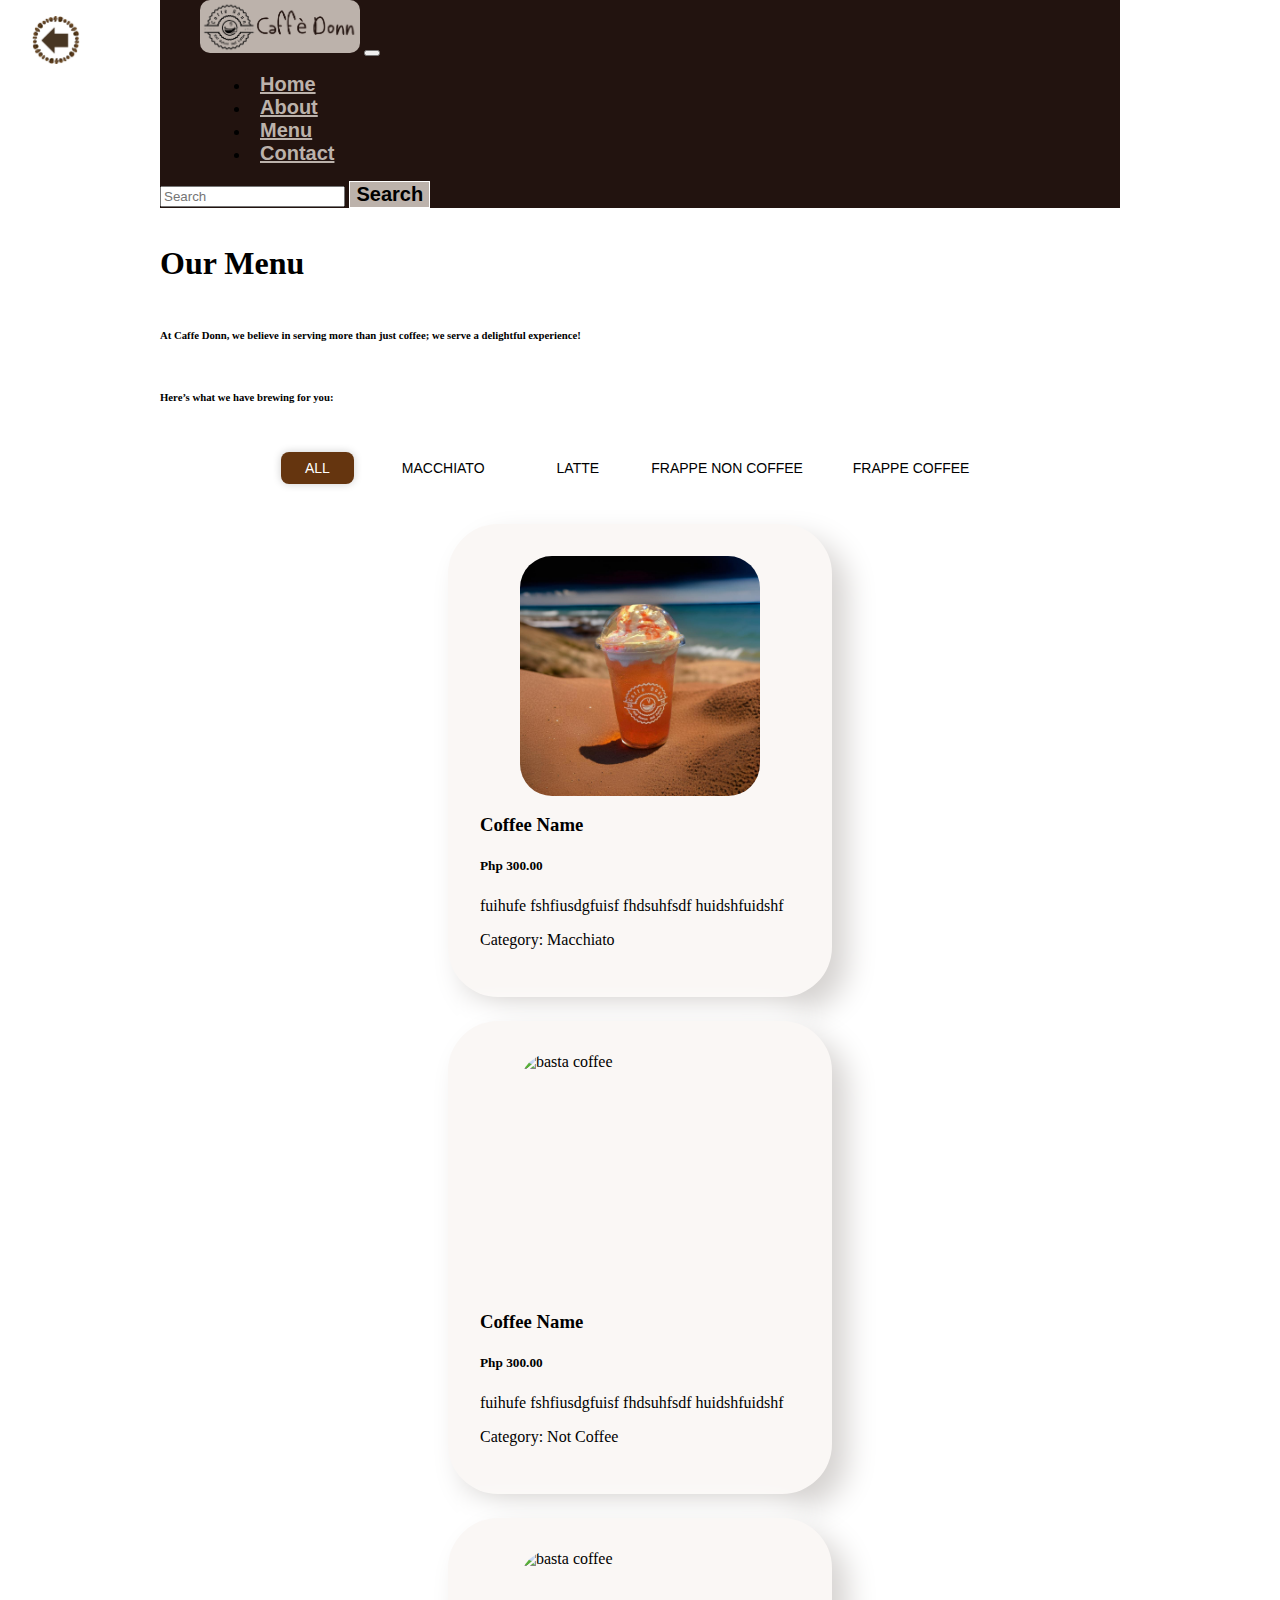
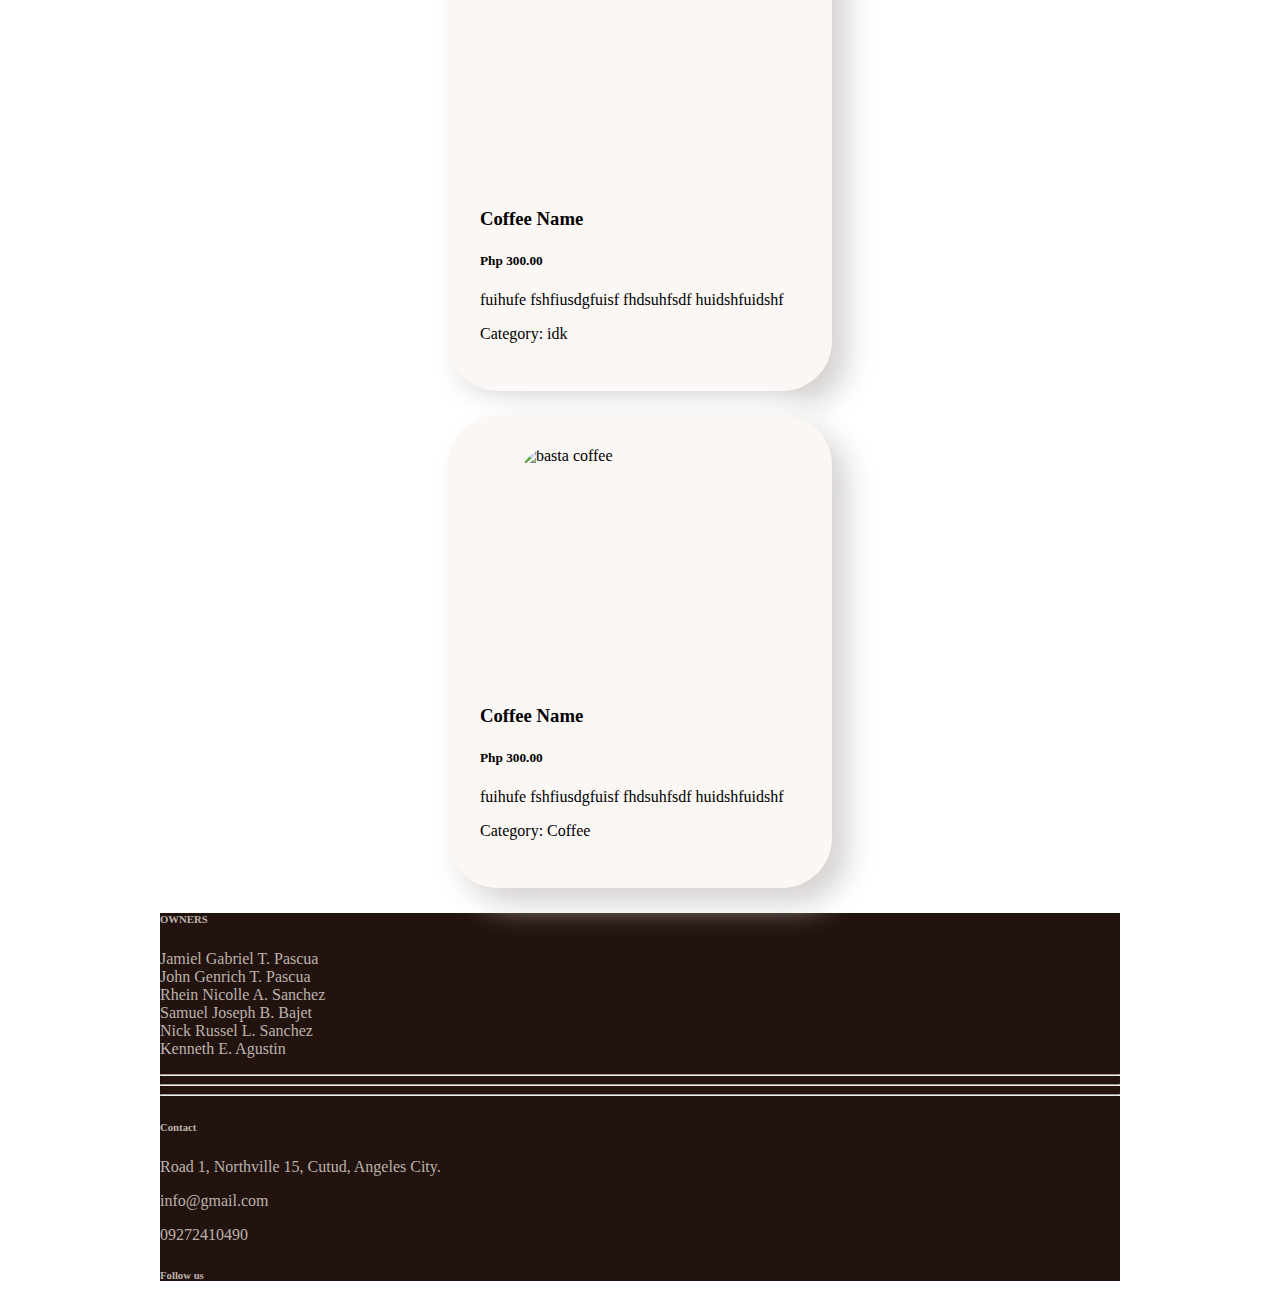
==== menu-detailed.html @ 1249047f "menu detailed" ====
<!DOCTYPE html>
<html lang="en">
<head>
    <title>Menu - Caffe Donn</title>
    <meta charset="utf-8">
    <meta name="viewport" content="width=device-width, initial-scale=1">
    <link href="https://cdn.jsdelivr.net/npm/bootstrap@5.0.2/dist/css/bootstrap.min.css" rel="stylesheet" integrity="sha384-EVSTQN3/azprG1Anm3QDgpJLIm9Nao0Yz1ztcQTwFspd3yD65VohhpuuCOmLASjC" crossorigin="anonymous">
    <link rel="stylesheet" href="menu-detailed.css">
</head>
<body>
    
    <nav class="navbar navbar-expand-lg" id="navbar">
        <div class="container-fluid">
            <a class="navbar-brand" href="index.html" id="logo"><img src="Bg/logo.png" alt=""></a>
            <button class="navbar-toggler" type="button" data-toggle="collapse" data-target="#navbarSupportedContent" aria-controls="navbarSupportedContent" aria-expanded="false" aria-label="Toggle navigation">
                <span><i class="fa-solid fa-bars" style="color: white; font-size: 23px;"></i></span>
            </button>
            <div class="collapse navbar-collapse" id="navbarSupportedContent">
                <ul class="navbar-nav me-auto mb-2 mb-lg-0">
                    <li class="nav-item">
                        <a class="nav-link active" area-current="page" href="index.html">Home</a>
                    </li>
                    <li class="nav-item">
                        <a class="nav-link" href="index.html#about">About</a>
                    </li>
                    <li class="nav-item">
                        <a class="nav-link" href="index.html#menu">Menu</a>
                    </li>
                    <li class="nav-item">
                        <a class="nav-link" href="index.html#contact">Contact</a>
                    </li>
                </ul>
                <form class="d-flex">
                    <input class="form-control me-2" type="search" placeholder="Search" aria-label="Search">
                    <button class="btn btn-outline-success" type="submit">Search</button>
                </form>
            </div>
        </div>
    </nav>

  <main class="main-with-aside">
    <button class="back-button">
        <img src="Products/menu/backbuttoncoffeebean-modified.png" alt="Back" onclick="goBack()">
    </button>

                <div class="filter text-center">
                    <div id="menu-header">
                    <h1>Our Menu</h1>
                    <h6>At Caffe Donn, we believe in serving more than just coffee; we serve a delightful experience!</h6>
                    <h6>Here’s what we have brewing for you:</h6>
                </div>
                    <div class="btn-group" role="group" aria-label="Coffee filter options">
                        <button class='btn coffee-filter-button active' data-filter="all">All</button>
                        <button class='btn coffee-filter-button' data-filter="macchiato">Macchiato</button>
                        <button class='btn coffee-filter-button' data-filter="latte">Latte</button>
                        <button class='btn coffee-filter-button' data-filter="fnoncoffee">Frappe Non Coffee</button>
                        <button class='btn coffee-filter-button' data-filter="fnoncoffee">Frappe Coffee</button>
                    </div>
                </div>
        </div>
    
    
    
      <div class="row justify-content-center">
        <div class="col-12 col-sm-6 col-md-6 col-lg-6 col-xl-4 menu mb-5" data-category='macchiato'>
            <div id="coffee-container">
                <img src="Products/menu/pink na kape.jpg" id="coffee-pic" alt="basta coffee">
                <h3 class="menu-name">Coffee Name</h3>
                <h5>Php 300.00</h5>
                <div class="menu-details">
                    <p>fuihufe fshfiusdgfuisf fhdsuhfsdf huidshfuidshf</p>
                    <p>Category: Macchiato</p>
            </div>
        </div>
        </div>
        <div class="col-12 col-sm-6 col-md-6 col-lg-6 col-xl-4 menu mb-5" data-category='latte'>
            <div id="coffee-container">
                <img src="https://www.acouplecooks.com/wp-content/uploads/2021/08/Cafe-Au-Lait-001s.jpg" id="coffee-pic" alt="basta coffee">
                <h3 class="menu-name">Coffee Name</h3>
                <h5>Php 300.00</h5>
                <div class="menu-details">
                    <p>fuihufe fshfiusdgfuisf fhdsuhfsdf huidshfuidshf</p>
                    <p>Category: Not Coffee</p>
            </div>
        </div>
        </div>
        <div class="col-12 col-sm-6 col-md-6 col-lg-6 col-xl-4 menu mb-5" data-category='idk'>
            <div id="coffee-container">
                <img src="https://www.acouplecooks.com/wp-content/uploads/2021/08/Cafe-Au-Lait-001s.jpg" id="coffee-pic" alt="basta coffee">
                <h3 class="menu-name">Coffee Name</h3>
                <h5>Php 300.00</h5>
                <div class="menu-details">
                    <p>fuihufe fshfiusdgfuisf fhdsuhfsdf huidshfuidshf</p>
                    <p>Category: idk</p>
            </div>
        </div>
        </div>
        <div class="col-12 col-sm-6 col-md-6 col-lg-6 col-xl-4 menu mb-5" data-category='coffee'>
            <div id="coffee-container">
                <img src="https://www.acouplecooks.com/wp-content/uploads/2021/08/Cafe-Au-Lait-001s.jpg" id="coffee-pic" alt="basta coffee">
                <h3 class="menu-name">Coffee Name</h3>
                <h5>Php 300.00</h5>
                <div class="menu-details">
                    <p>fuihufe fshfiusdgfuisf fhdsuhfsdf huidshfuidshf</p>
                    <p>Category: Coffee</p>
            </div>
        </div>
        </div>
    </div>

    <button class="back-to-top" id="backToTop">
        <img src="Products/menu/backontopcoffee.png" alt="Back to Top">
    </button>
    </div>
    </div>


  </main>
</div>

<script src="menu-detailed.js"></script>
</body>
<footer>
    <div class="text-center text-lg-start text-white " style="background-color: #22130f; ">
        <!-- Grid container -->
        <div class="container p-4 pb-0 ">
            <!-- Section: Links -->
            <section class=" ">
                <!--Grid row-->
                <div class="row ">
                    <!-- Grid column -->
                    <div style="color: #bcb2ab;" class="col-md-3 col-lg-3 col-xl-3 mx-auto mt-3 ">
                        <h6 class="text-uppercase mb-4 font-weight-bold ">
                            OWNERS
                        </h6>
                        <p>
                            Jamiel Gabriel T. Pascua <br> John Genrich T. Pascua <br> Rhein Nicolle A. Sanchez <br> Samuel Joseph B. Bajet <br> Nick Russel L. Sanchez <br> Kenneth E. Agustin
                        </p>
                    </div>
                    <!-- Grid column -->

                    <hr class="w-100 clearfix d-md-none " />

                    <!-- Grid column -->

                    <!-- Grid column -->

                    <hr class="w-100 clearfix d-md-none " />

                    <!-- Grid column -->
                    <hr class="w-100 clearfix d-md-none " />

                    <!-- Grid column -->
                    <div class="col-md-4 col-lg-3 col-xl-3 mx-auto mt-3 " style="color: #bcb2ab;">
                        <h6 class="text-uppercase mb-4 font-weight-bold ">Contact</h6>
                        <p><i class="fas fa-home mr-3 "></i> Road 1, Northville 15, Cutud, Angeles City.</p>
                        <p><i class="fas fa-envelope mr-3 "></i> info@gmail.com</p>
                        <p><i class="fas fa-phone mr-3 "></i>09272410490</p>

                    </div>
                    <!-- Grid column -->

                    <!-- Grid column -->
                    <div class="col-md-3 col-lg-2 col-xl-2 mx-auto mt-3 ">
                        <h6 style="color: #bcb2ab;" class="text-uppercase mb-4 font-weight-bold ">Follow us</h6>

                        <!-- Facebook -->
                        <a href="https://www.facebook.com/profile.php?id=61557262811744&mibextid=LQQJ4d " class="btn btn-primary btn-floating m-1 " style="background-color: #3b5998 " " role="button "><i class="fab fa-facebook-f "></i
              ></a>

                        <!-- Twitter -->
                        <!-- <a class="btn btn-primary btn-floating m-1 " style="background-color: #55acee " href="#! " role="button "><i class="fab fa-twitter "></i
              ></a> -->

                        <!-- Google -->
                        <!-- <a class="btn btn-primary btn-floating m-1 " style="background-color: #dd4b39 " href="#! " role="button "><i class="fab fa-google "></i
              ></a> -->

                        <!-- Instagram -->
                        <a href="https://www.instagram.com/caffe_donn?igsh=YXQ5cGN5NW10amh5 " class="btn btn-primary btn-floating m-1 " style="background-color: #ac2bac " href="#! " role="button "><i class="fab fa-instagram "></i
              ></a>

                        <!-- Linkedin -->
                        <!-- <a class="btn btn-primary btn-floating m-1 " style="background-color: #0082ca " href="#! " role="button "><i class="fab fa-linkedin-in "></i
              ></a> -->
                        <!-- Github -->
                        <!-- <a class="btn btn-primary btn-floating m-1 " style="background-color: #333333 " href="#! " role="button "><i class="fab fa-github "></i
              ></a> -->
                    </div>
                </div>
                <!--Grid row-->
            </section>
            <!-- Section: Links -->
        </div>
        <!-- Grid container -->


</footer>
</html>
---- menu-detailed.css ----
body {
  overflow-x: hidden;
  min-height: 100dvh;
  margin: 0;
  padding: 0;
}

/* navbar */

#navbar {
  background-color: #22130f;
  font-family: 'Roboto', sans-serif;
}

#logo img {
  border-radius: 10px;
  width: 160px;
  margin-left: 40px;
}

.navbar-nav {
  margin-left: 50px;
}

.nav-item .nav-link {
  color: #bcb2ab;
  margin-left: 10px;
  font-size: 20px;
  font-weight: bold;
  transition: 0.5s;
}

.nav-item .nav-link:hover {
  background: #bcb2ab;
  border-radius: 5px;
  color: black;
}

#navbar form button {
  background: #bcb2ab;
  color: black;
  border: 1px solid white;
  font-weight: bold;
  font-size: 20px;
}

#navbar form button:hover {
  background: #22130f;
  color: white;
}


/* navbar */

@media (min-width: 1024px) {
  body {
    width: 75%;
    margin: 0 auto;
  }
}

@media (max-width: 600px) {
  .btn-group {
    transform: scale(0.8);
    transform-origin: top center;
    margin: 0;
    display: grid; 
    grid-template-columns: repeat(3, 1fr); 
    gap: 10px; 
    display: grid !important;
  grid-template-columns: repeat(3, 1fr) !important;
  gap: 10px !important;
  }

  #menu-header {
    scale: 0.9;
  }

  .coffee-filter-button {
    width: 100%;
  }

  .back-to-top {
    opacity: 80%;
    bottom: 1.5rem !important;
    right: 1.5rem !important;
    position: fixed;
  }

  .back-to-top img {
    opacity: 80%;
    width: 2rem; 
    height: 2rem; 
    display: block; 
  }

  .back-button {
    top: 1.5rem !important;
    left: 1rem !important;
    border-radius: 50%;
  }

  .back-button img {
    display: block; /* Removes extra space below the image */
    width: 2rem !important;
    height: 2rem !important;
  }
}

@media all {
  .filter, .text-center {
    margin: 1rem auto;
  }

  .coffee-filter-button {
    margin: 0 auto; 
  }
}

#menu-header {
  display: grid;
  grid-template-columns: 1fr;
  margin: 0 auto;
  animation: fade-down .5s forwards;
}

.btn-group {
  display: flex;
  flex-wrap: nowrap; 
  justify-content: center;
  margin: 1rem;
  animation: fade-up .5s;
}

.coffee-filter-button {
  display: flex;
  align-items: center; /* Center text vertically */
  justify-content: center;
  cursor: pointer;
  text-transform: uppercase;
  background: transparent;
  border: 0;
  border-radius: 0.5rem;
  padding: .5rem 1.5rem;
  margin: 0.5rem 1rem 1rem 0.5rem;
  max-width: 10rem;
  white-space: nowrap;
  font-size: 14px;
  text-align: center;
}
  
  .coffee-filter-button:hover,
  .coffee-filter-button:focus {
    background-color: #ccc;
  }
  
  .coffee-filter-button.active {
    background: #65350F;
    color: white;
    box-shadow: 0 0 0.5rem rgb(0 0 0 / 0.2);
  }

#coffee-container {
  padding: 2rem;
  border-radius: 50px;
  background: #faf7f5;
  box-shadow:  15px 15px 30px #d5d2d0,
              -15px -15px 30px #ffffff;
  min-width: 20rem;
  max-width: 20rem;
  max-height: 28rem;
  margin: 1.5rem auto;
  animation: fade-up .5s forwards;
}


.menu-details {
  text-align: left;
}

#coffee-pic {
  display: block;
  margin: 0 auto;
  border-radius: 2rem;
  width: 15rem;
  height: 15rem;
}

.menu-title {
  margin-top: 2rem;
}

.back-button {
  animation: fade-down 1s forwards;
  z-index: 2;
  top: 1rem;
  left: 2rem;
  position: absolute;
  border-radius: 50%;
  background: none; /* Removes default button background */
  border: none; /* Removes default button border */
  padding: 0; /* Removes default button padding */
}

.back-button img {
  display: block; /* Removes extra space below the image */
  width: 3rem;
  height: 3rem;
}

.back-button:hover {
  animation: bigger 1s forwards;
}

.back-to-top {
  position: fixed; 
  bottom: 3rem; 
  right: 3rem; 
  background: none; 
  border: none; 
  padding: 0; 
  cursor: pointer; 
  opacity: 0; 
  transition: opacity 0.3s ease;
  z-index: 2; 
}

.back-to-top img {
  width: 4rem; 
  height: 4rem; 
  display: block; 
}

.back-to-top:hover img {
  animation: bigger 0.75s forwards; 
}

.show {
  opacity: 1; 
}


@keyframes fade-up {
  0% {
    opacity: 0;
    transform: translateY(15px) scale(0.95);
  }

  100% {
    opacity: 1;
    transform: translateY(0px) scale(1);
  }
}

@keyframes fade-down {
  0% {
    opacity: 0;
    transform: translateY(-10px) scale(0.95);
  }

  100% {
    opacity: 1;
    transform: translateY(10px) scale(1);
  }
}

@keyframes bigger {
  0% {
    transform: scale(1);
  }
  100% {
    transform: scale(1.2);
  }
}
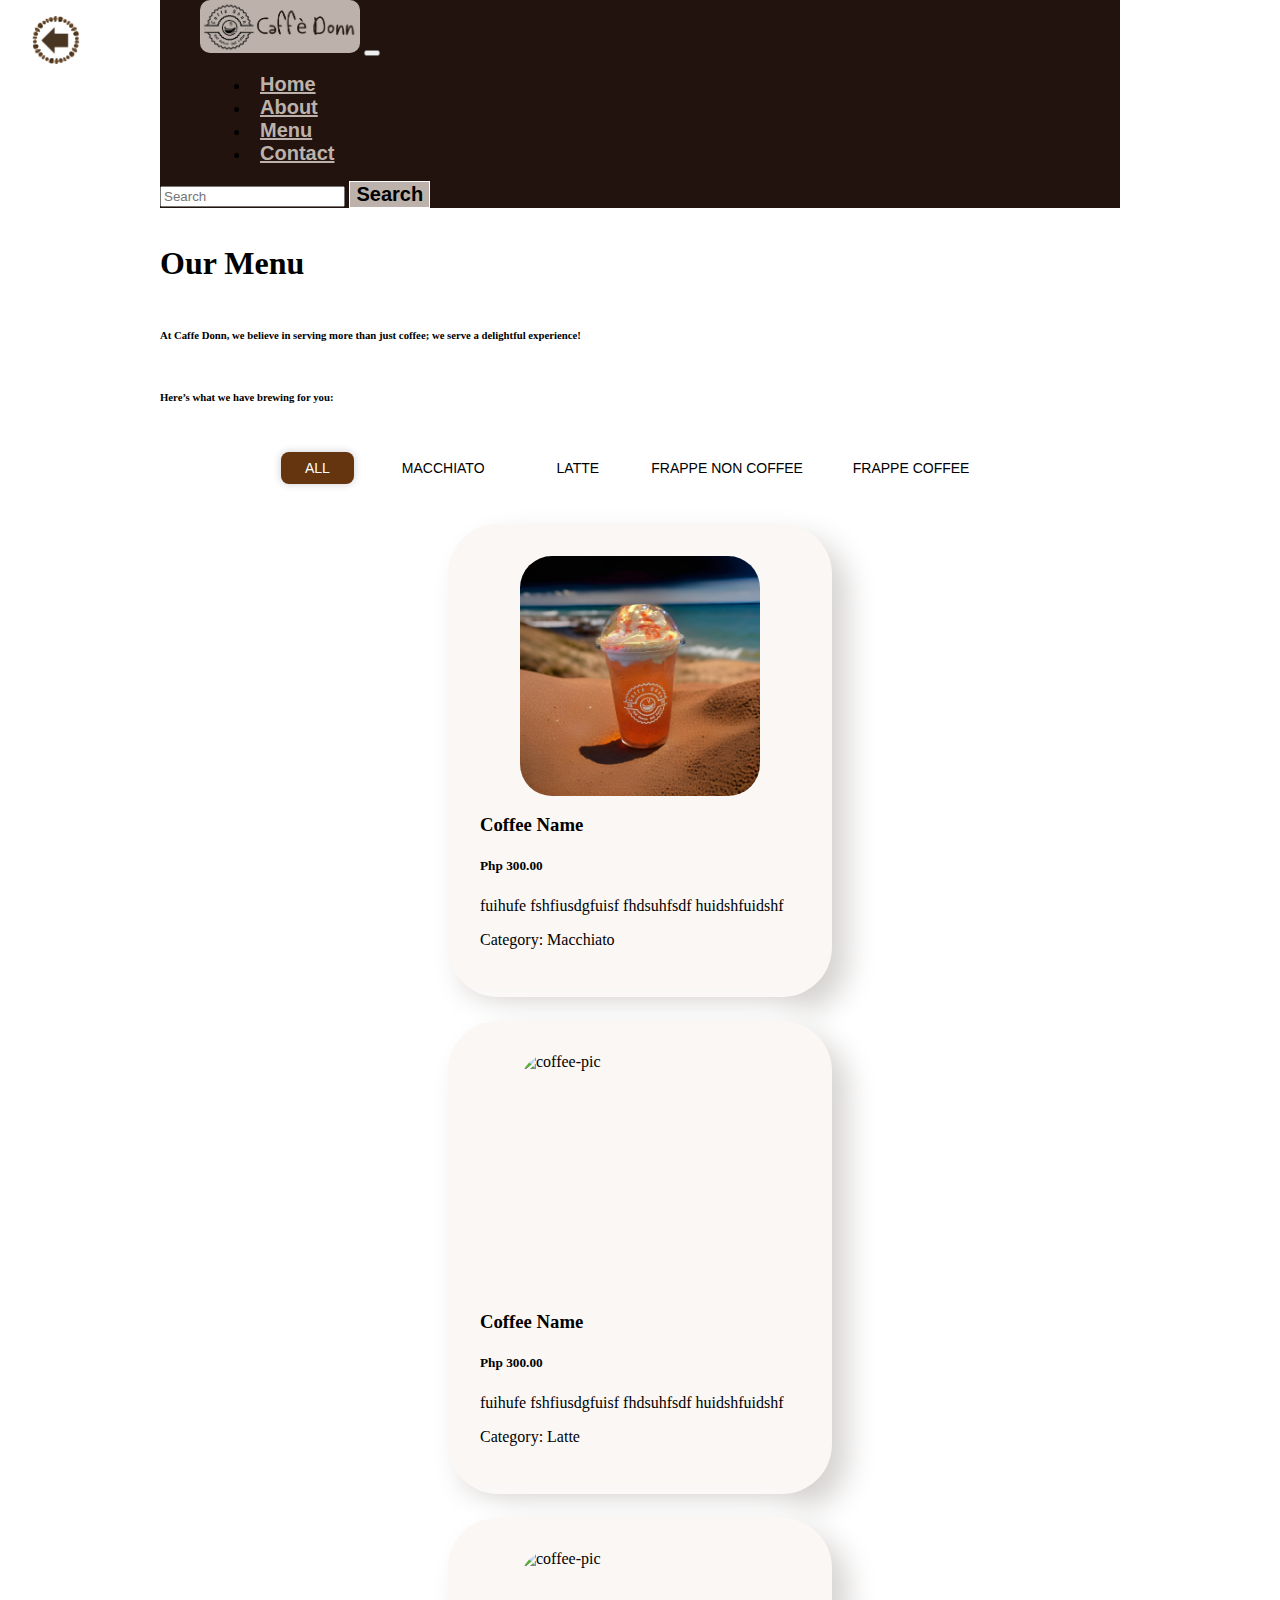
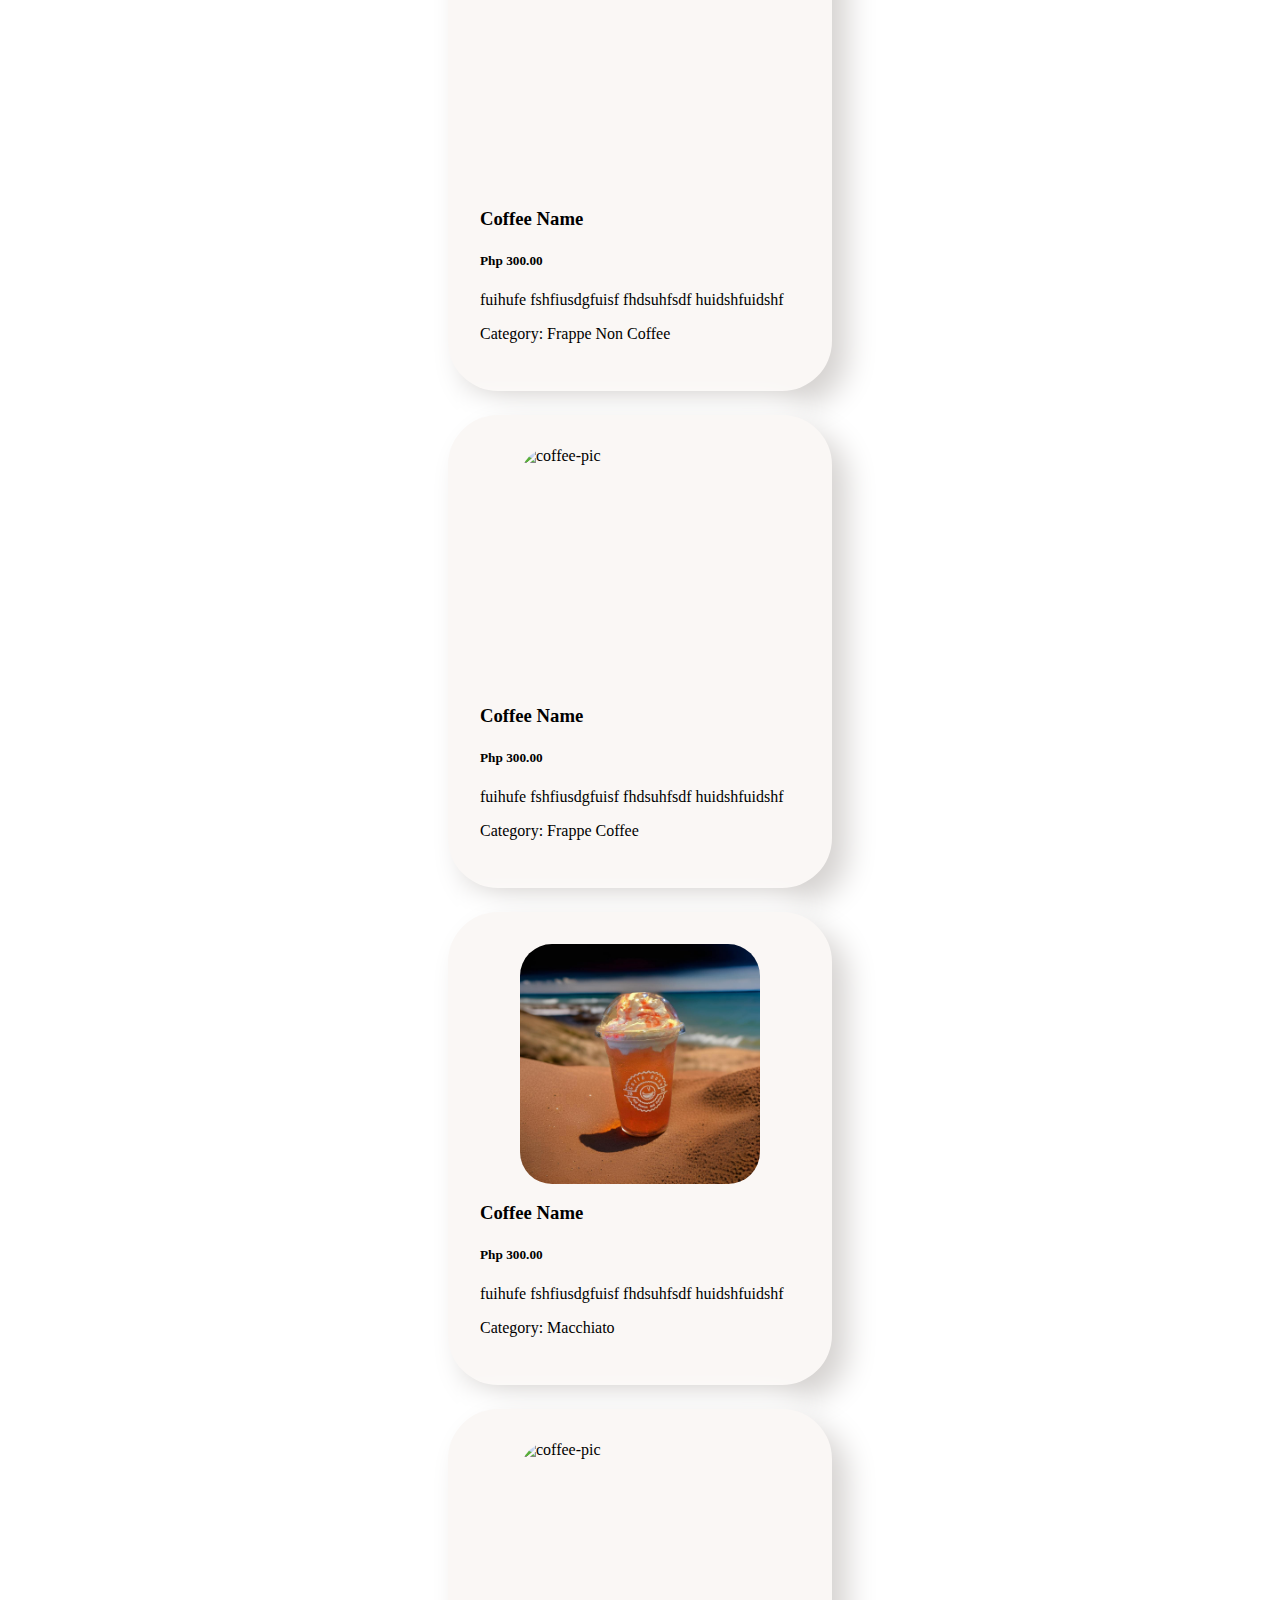
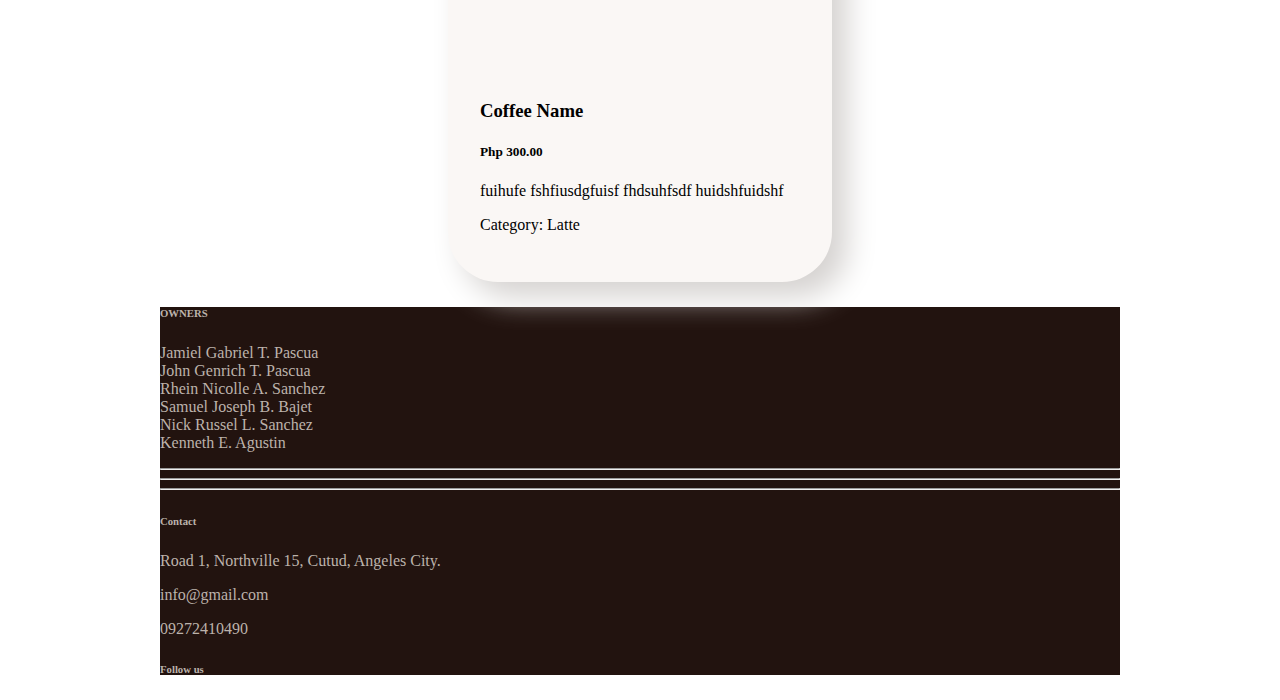
==== commit 285684a5: "menu update" ====
--- a/menu-detailed.html
+++ b/menu-detailed.html
@@ -54,7 +54,7 @@
                         <button class='btn coffee-filter-button' data-filter="macchiato">Macchiato</button>
                         <button class='btn coffee-filter-button' data-filter="latte">Latte</button>
                         <button class='btn coffee-filter-button' data-filter="fnoncoffee">Frappe Non Coffee</button>
-                        <button class='btn coffee-filter-button' data-filter="fnoncoffee">Frappe Coffee</button>
+                        <button class='btn coffee-filter-button' data-filter="fcoffee">Frappe Coffee</button>
                     </div>
                 </div>
         </div>
@@ -64,7 +64,7 @@
       <div class="row justify-content-center">
         <div class="col-12 col-sm-6 col-md-6 col-lg-6 col-xl-4 menu mb-5" data-category='macchiato'>
             <div id="coffee-container">
-                <img src="Products/menu/pink na kape.jpg" id="coffee-pic" alt="basta coffee">
+                <img src="Products/menu/pink na kape.jpg" id="coffee-pic" alt="coffee-pic">
                 <h3 class="menu-name">Coffee Name</h3>
                 <h5>Php 300.00</h5>
                 <div class="menu-details">
@@ -75,37 +75,61 @@
         </div>
         <div class="col-12 col-sm-6 col-md-6 col-lg-6 col-xl-4 menu mb-5" data-category='latte'>
             <div id="coffee-container">
-                <img src="https://www.acouplecooks.com/wp-content/uploads/2021/08/Cafe-Au-Lait-001s.jpg" id="coffee-pic" alt="basta coffee">
-                <h3 class="menu-name">Coffee Name</h3>
-                <h5>Php 300.00</h5>
-                <div class="menu-details">
-                    <p>fuihufe fshfiusdgfuisf fhdsuhfsdf huidshfuidshf</p>
-                    <p>Category: Not Coffee</p>
-            </div>
-        </div>
-        </div>
-        <div class="col-12 col-sm-6 col-md-6 col-lg-6 col-xl-4 menu mb-5" data-category='idk'>
-            <div id="coffee-container">
-                <img src="https://www.acouplecooks.com/wp-content/uploads/2021/08/Cafe-Au-Lait-001s.jpg" id="coffee-pic" alt="basta coffee">
-                <h3 class="menu-name">Coffee Name</h3>
-                <h5>Php 300.00</h5>
-                <div class="menu-details">
-                    <p>fuihufe fshfiusdgfuisf fhdsuhfsdf huidshfuidshf</p>
-                    <p>Category: idk</p>
-            </div>
-        </div>
-        </div>
-        <div class="col-12 col-sm-6 col-md-6 col-lg-6 col-xl-4 menu mb-5" data-category='coffee'>
-            <div id="coffee-container">
-                <img src="https://www.acouplecooks.com/wp-content/uploads/2021/08/Cafe-Au-Lait-001s.jpg" id="coffee-pic" alt="basta coffee">
-                <h3 class="menu-name">Coffee Name</h3>
-                <h5>Php 300.00</h5>
-                <div class="menu-details">
-                    <p>fuihufe fshfiusdgfuisf fhdsuhfsdf huidshfuidshf</p>
-                    <p>Category: Coffee</p>
-            </div>
-        </div>
-        </div>
+                <img src="https://www.acouplecooks.com/wp-content/uploads/2021/08/Cafe-Au-Lait-001s.jpg" id="coffee-pic" alt="coffee-pic">
+                <h3 class="menu-name">Coffee Name</h3>
+                <h5>Php 300.00</h5>
+                <div class="menu-details">
+                    <p>fuihufe fshfiusdgfuisf fhdsuhfsdf huidshfuidshf</p>
+                    <p>Category: Latte</p>
+            </div>
+        </div>
+        </div>
+        <div class="col-12 col-sm-6 col-md-6 col-lg-6 col-xl-4 menu mb-5" data-category='fnoncoffee'>
+            <div id="coffee-container">
+                <img src="https://www.acouplecooks.com/wp-content/uploads/2021/08/Cafe-Au-Lait-001s.jpg" id="coffee-pic" alt="coffee-pic">
+                <h3 class="menu-name">Coffee Name</h3>
+                <h5>Php 300.00</h5>
+                <div class="menu-details">
+                    <p>fuihufe fshfiusdgfuisf fhdsuhfsdf huidshfuidshf</p>
+                    <p>Category: Frappe Non Coffee</p>
+            </div>
+        </div>
+        </div>
+        <div class="col-12 col-sm-6 col-md-6 col-lg-6 col-xl-4 menu mb-5" data-category='fcoffee'>
+            <div id="coffee-container">
+                <img src="https://www.acouplecooks.com/wp-content/uploads/2021/08/Cafe-Au-Lait-001s.jpg" id="coffee-pic" alt="coffee-pic">
+                <h3 class="menu-name">Coffee Name</h3>
+                <h5>Php 300.00</h5>
+                <div class="menu-detailss">
+                    <p>fuihufe fshfiusdgfuisf fhdsuhfsdf huidshfuidshf</p>
+                    <p>Category: Frappe Coffee</p>
+            </div>
+        </div>
+        </div>
+
+        <div class="col-12 col-sm-6 col-md-6 col-lg-6 col-xl-4 menu mb-5" data-category='macchiato'>
+            <div id="coffee-container">
+                <img src="Products/menu/pink na kape.jpg" id="coffee-pic" alt="coffee-pic">
+                <h3 class="menu-name">Coffee Name</h3>
+                <h5>Php 300.00</h5>
+                <div class="menu-details">
+                    <p>fuihufe fshfiusdgfuisf fhdsuhfsdf huidshfuidshf</p>
+                    <p>Category: Macchiato</p>
+            </div>
+        </div>
+        </div>
+        <div class="col-12 col-sm-6 col-md-6 col-lg-6 col-xl-4 menu mb-5" data-category='latte'>
+            <div id="coffee-container">
+                <img src="https://www.acouplecooks.com/wp-content/uploads/2021/08/Cafe-Au-Lait-001s.jpg" id="coffee-pic" alt="coffee-pic">
+                <h3 class="menu-name">Coffee Name</h3>
+                <h5>Php 300.00</h5>
+                <div class="menu-details">
+                    <p>fuihufe fshfiusdgfuisf fhdsuhfsdf huidshfuidshf</p>
+                    <p>Category: Latte</p>
+            </div>
+        </div>
+        </div>
+        
     </div>
 
     <button class="back-to-top" id="backToTop">
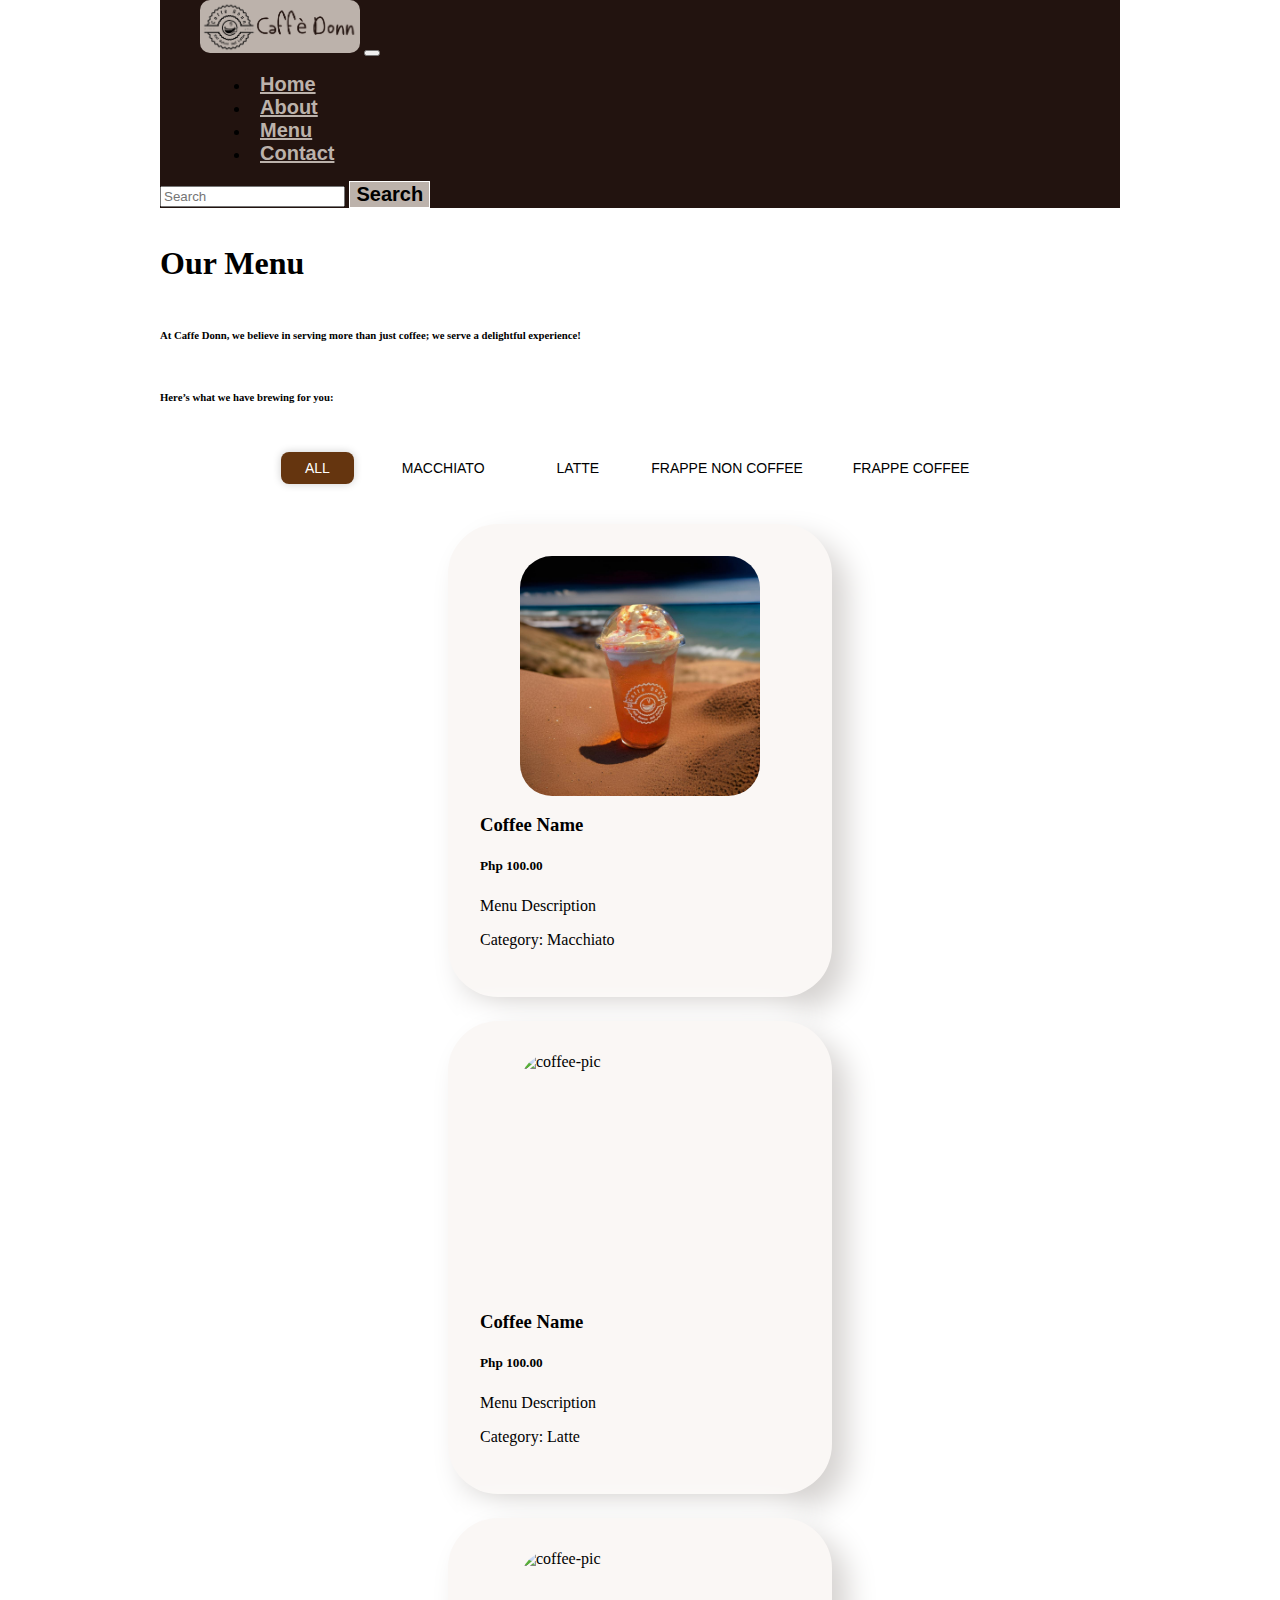
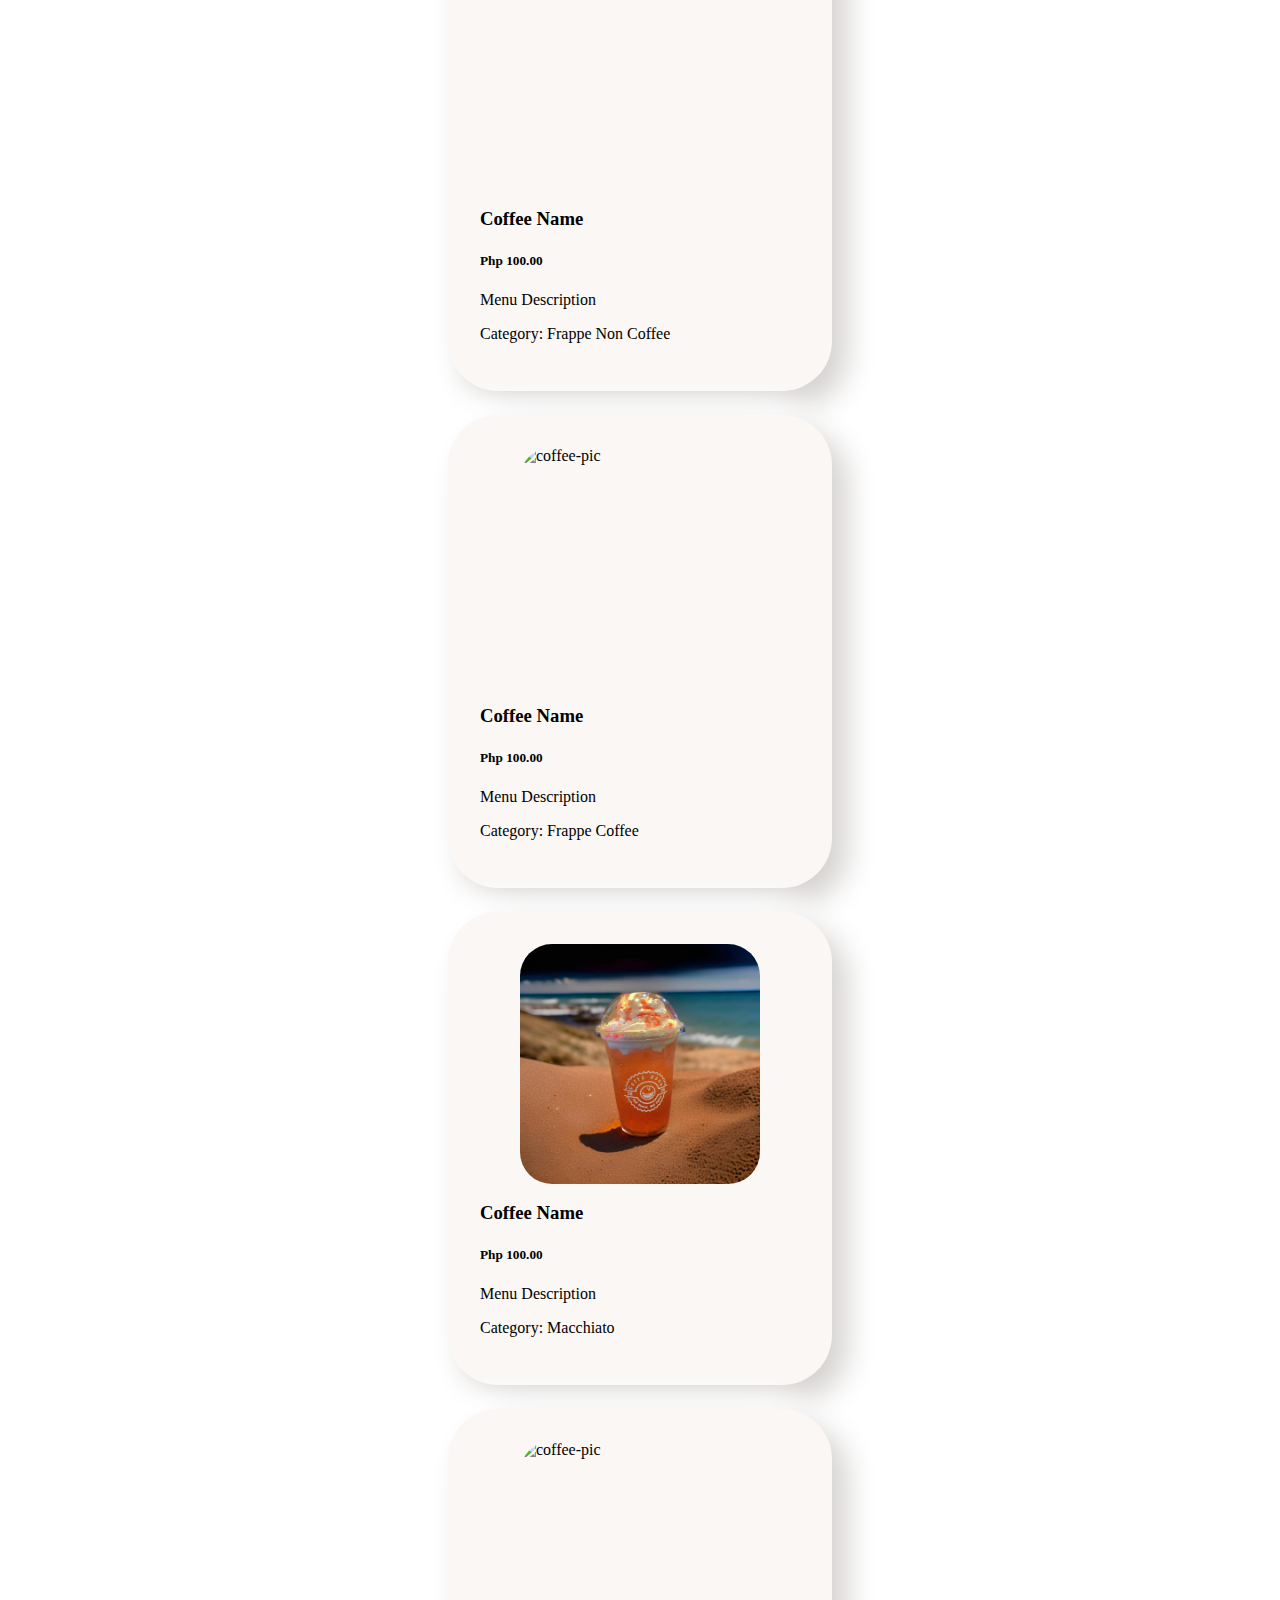
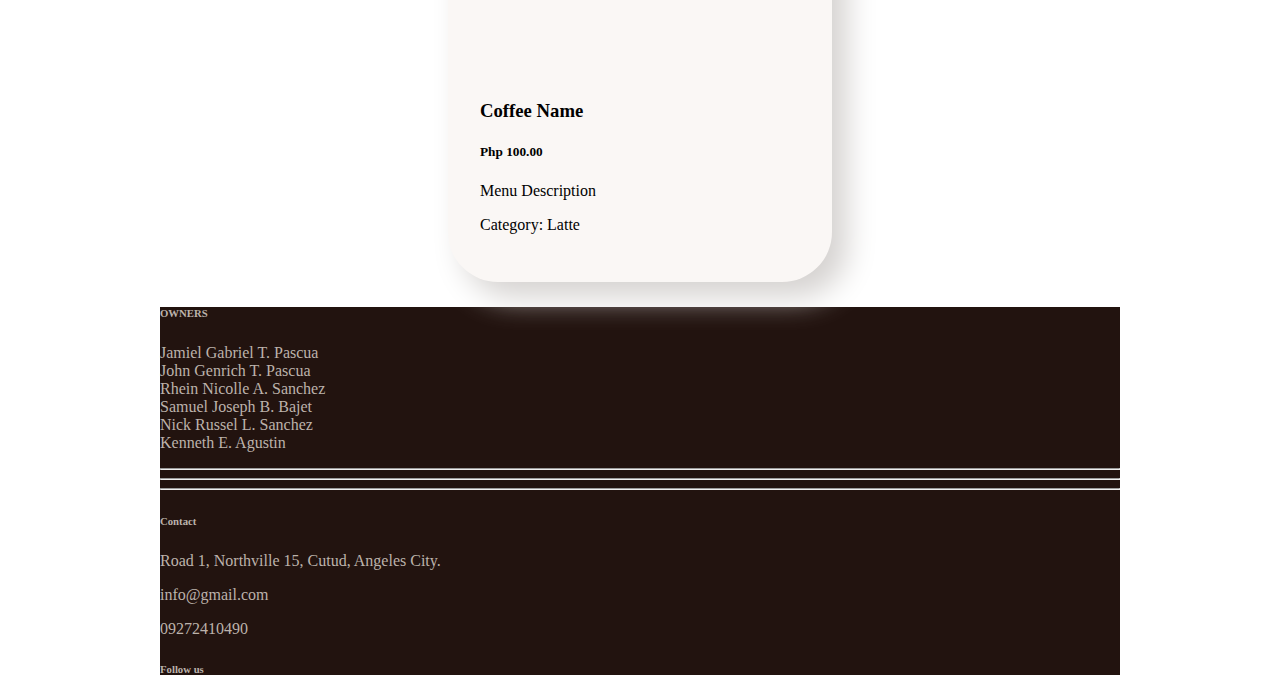
==== commit 4f30dfc5: "dsadsda" ====
--- a/menu-detailed.html
+++ b/menu-detailed.html
@@ -39,10 +39,6 @@
     </nav>
 
   <main class="main-with-aside">
-    <button class="back-button">
-        <img src="Products/menu/backbuttoncoffeebean-modified.png" alt="Back" onclick="goBack()">
-    </button>
-
                 <div class="filter text-center">
                     <div id="menu-header">
                     <h1>Our Menu</h1>
@@ -66,9 +62,9 @@
             <div id="coffee-container">
                 <img src="Products/menu/pink na kape.jpg" id="coffee-pic" alt="coffee-pic">
                 <h3 class="menu-name">Coffee Name</h3>
-                <h5>Php 300.00</h5>
-                <div class="menu-details">
-                    <p>fuihufe fshfiusdgfuisf fhdsuhfsdf huidshfuidshf</p>
+                <h5>Php 100.00</h5>
+                <div class="menu-details">
+                    <p>Menu Description</p>
                     <p>Category: Macchiato</p>
             </div>
         </div>
@@ -77,9 +73,9 @@
             <div id="coffee-container">
                 <img src="https://www.acouplecooks.com/wp-content/uploads/2021/08/Cafe-Au-Lait-001s.jpg" id="coffee-pic" alt="coffee-pic">
                 <h3 class="menu-name">Coffee Name</h3>
-                <h5>Php 300.00</h5>
-                <div class="menu-details">
-                    <p>fuihufe fshfiusdgfuisf fhdsuhfsdf huidshfuidshf</p>
+                <h5>Php 100.00</h5>
+                <div class="menu-details">
+                    <p>Menu Description</p>
                     <p>Category: Latte</p>
             </div>
         </div>
@@ -88,9 +84,9 @@
             <div id="coffee-container">
                 <img src="https://www.acouplecooks.com/wp-content/uploads/2021/08/Cafe-Au-Lait-001s.jpg" id="coffee-pic" alt="coffee-pic">
                 <h3 class="menu-name">Coffee Name</h3>
-                <h5>Php 300.00</h5>
-                <div class="menu-details">
-                    <p>fuihufe fshfiusdgfuisf fhdsuhfsdf huidshfuidshf</p>
+                <h5>Php 100.00</h5>
+                <div class="menu-details">
+                    <p>Menu Description</p>
                     <p>Category: Frappe Non Coffee</p>
             </div>
         </div>
@@ -99,9 +95,9 @@
             <div id="coffee-container">
                 <img src="https://www.acouplecooks.com/wp-content/uploads/2021/08/Cafe-Au-Lait-001s.jpg" id="coffee-pic" alt="coffee-pic">
                 <h3 class="menu-name">Coffee Name</h3>
-                <h5>Php 300.00</h5>
+                <h5>Php 100.00</h5>
                 <div class="menu-detailss">
-                    <p>fuihufe fshfiusdgfuisf fhdsuhfsdf huidshfuidshf</p>
+                    <p>Menu Description</p>
                     <p>Category: Frappe Coffee</p>
             </div>
         </div>
@@ -111,9 +107,9 @@
             <div id="coffee-container">
                 <img src="Products/menu/pink na kape.jpg" id="coffee-pic" alt="coffee-pic">
                 <h3 class="menu-name">Coffee Name</h3>
-                <h5>Php 300.00</h5>
-                <div class="menu-details">
-                    <p>fuihufe fshfiusdgfuisf fhdsuhfsdf huidshfuidshf</p>
+                <h5>Php 100.00</h5>
+                <div class="menu-details">
+                    <p>Menu Description</p>
                     <p>Category: Macchiato</p>
             </div>
         </div>
@@ -122,9 +118,9 @@
             <div id="coffee-container">
                 <img src="https://www.acouplecooks.com/wp-content/uploads/2021/08/Cafe-Au-Lait-001s.jpg" id="coffee-pic" alt="coffee-pic">
                 <h3 class="menu-name">Coffee Name</h3>
-                <h5>Php 300.00</h5>
-                <div class="menu-details">
-                    <p>fuihufe fshfiusdgfuisf fhdsuhfsdf huidshfuidshf</p>
+                <h5>Php 100.00</h5>
+                <div class="menu-details">
+                    <p>Menu Description</p>
                     <p>Category: Latte</p>
             </div>
         </div>
